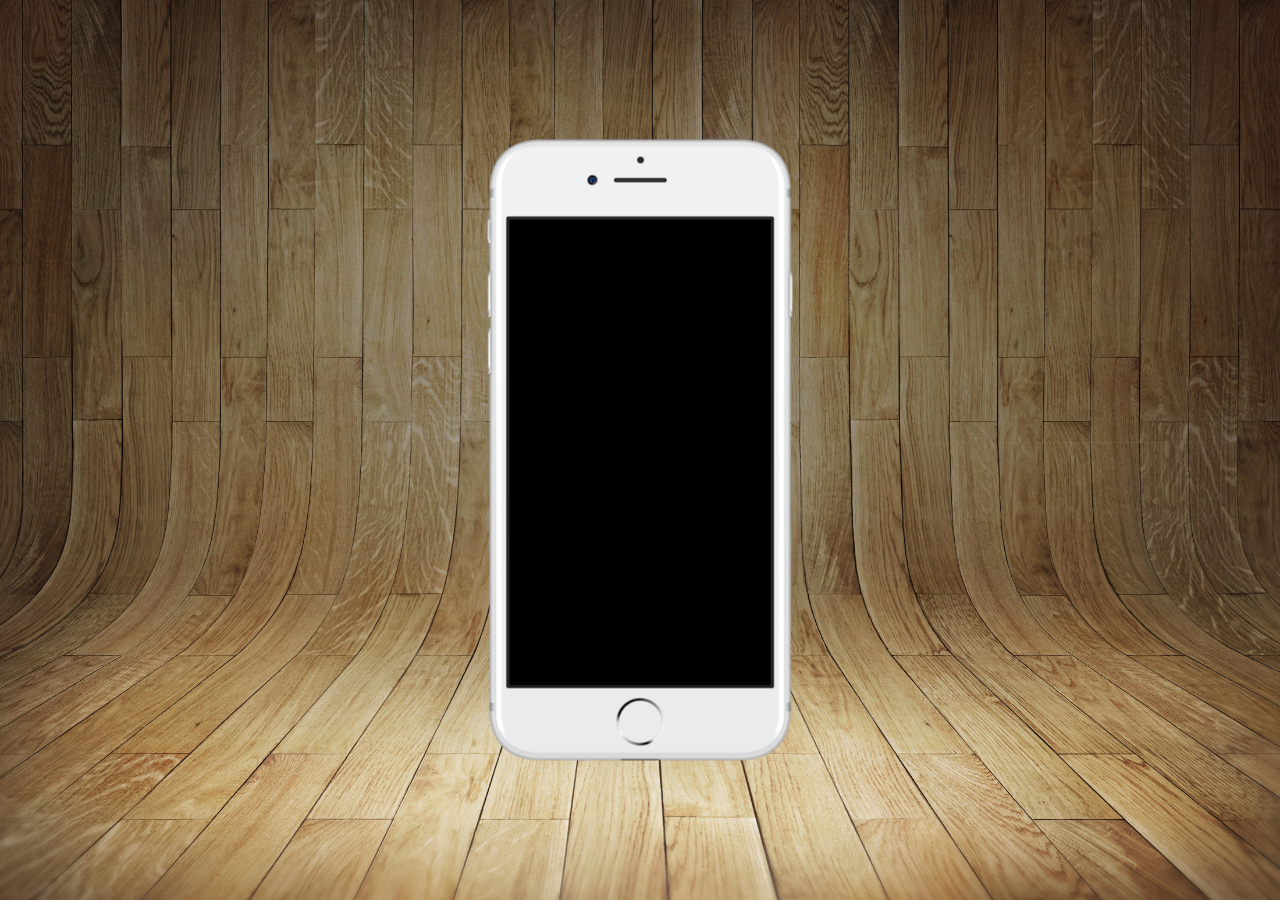
==== index.html @ 4fe1cb7b "criei o projeto e fiz algumas configurações" ====
<!DOCTYPE html>
<html lang="pt-br">
<head>
    <meta charset="UTF-8">
    <meta name="viewport" content="width=device-width, initial-scale=1.0">
    <title>Projeto redes sociais</title>
    <link rel="shortcut icon" href="favicon.ico" type="image/x-icon">
    <link rel="stylesheet" href="estilos/style.css">
</head>
<body>
    <main>
        <section id="telefone">

        </section>
        <section id="redes sociais">

        </section>
    </main>
</body>
</html>
---- estilos/style.css ----
@charset "UTF-8";

* {
    margin: 0;
    padding: 0;
    font-family: Arial, Helvetica, sans-serif;
}

html, body {
    height: 100vh;
    width: 100vw;
}

body{
    background: url(../imagens/fundo-madeira.jpg) no-repeat top center;
    background-attachment: fixed;
    background-size: cover;

}

main{
    height: 100vh;
    position: relative;
}

section#telefone {
 position: absolute;    
 height: 627px;
 width: 311px;
 top: 50%;
 left: 50%;
 transform: translate(-50%, -50%);
 background: url(../imagens/frame-iphone.png) no-repeat center;
}
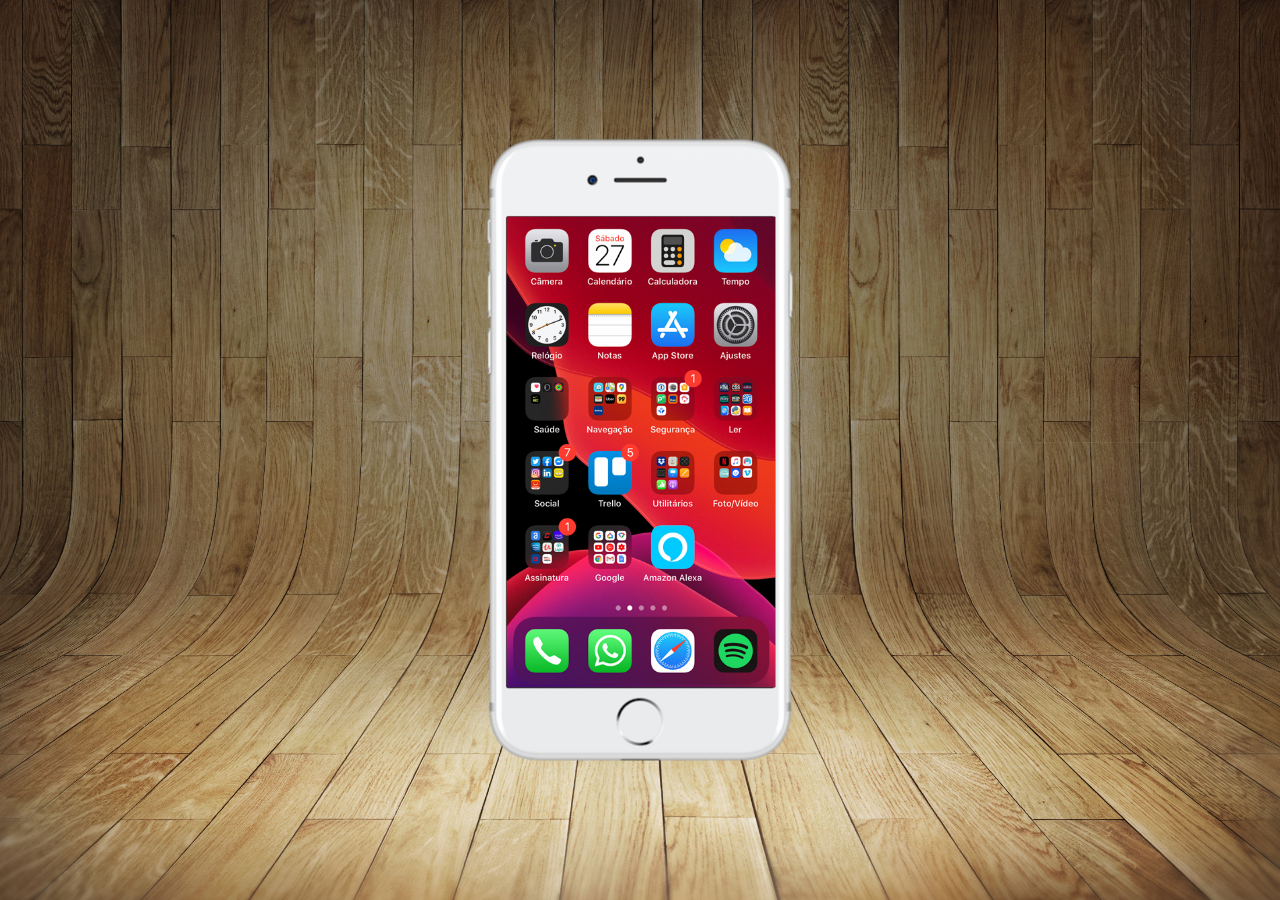
==== commit 3e3623ff: "criei a tela home" ====
--- a/index.html
+++ b/index.html
@@ -10,7 +10,7 @@
 <body>
     <main>
         <section id="telefone">
-
+            <iframe src="home.html" name="tela" id="tela"   frameborder="0"></iframe>
         </section>
         <section id="redes sociais">
 
--- a/estilos/style.css
+++ b/estilos/style.css
@@ -32,3 +32,12 @@
  transform: translate(-50%, -50%);
  background: url(../imagens/frame-iphone.png) no-repeat center;
 }
+
+#tela{
+    position: relative;
+    top: 80px;
+    left: 22px;
+    width: 269px;
+    height: 471px;
+    
+}
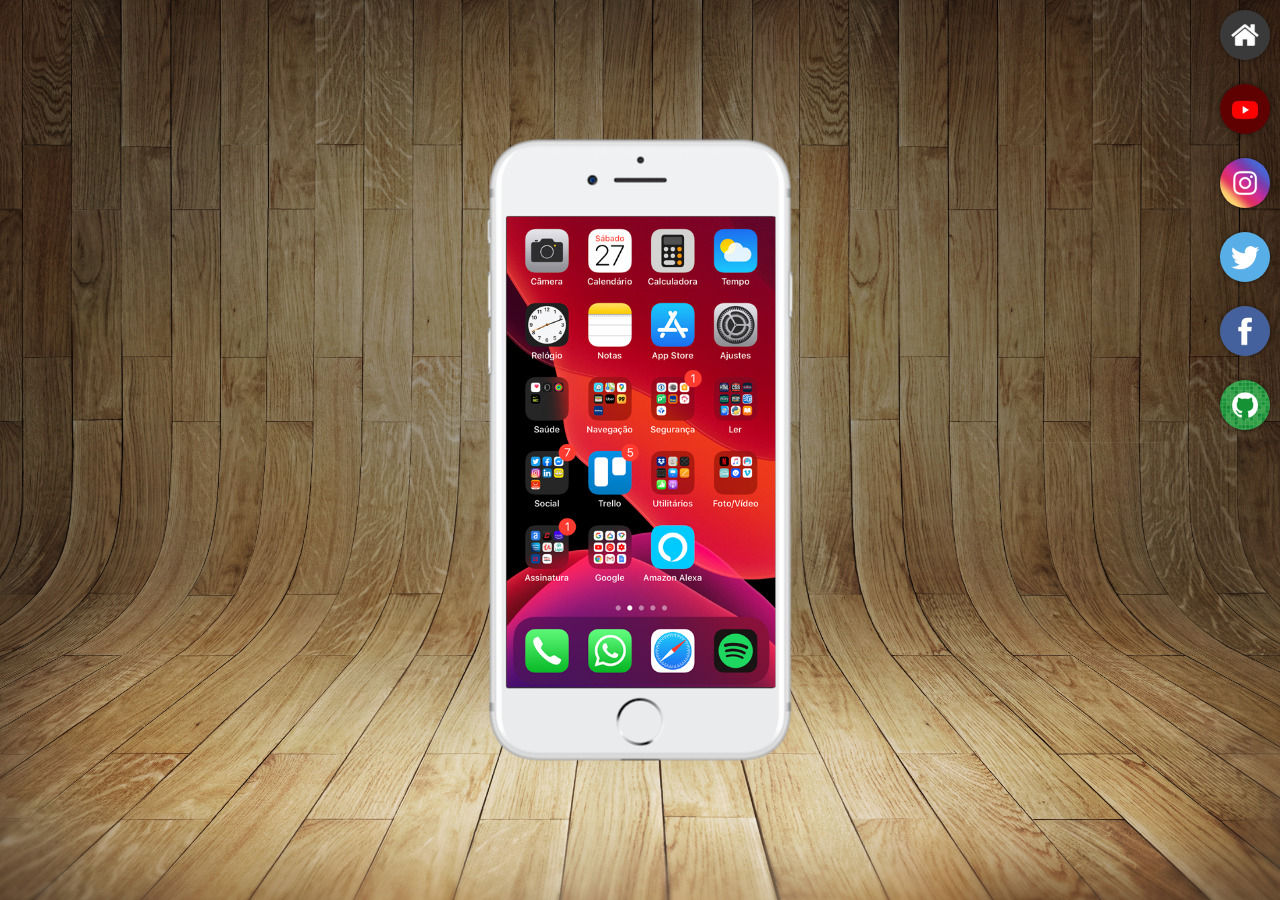
==== commit 0be62e3c: "botões" ====
--- a/index.html
+++ b/index.html
@@ -12,8 +12,14 @@
         <section id="telefone">
             <iframe src="home.html" name="tela" id="tela"   frameborder="0"></iframe>
         </section>
-        <section id="redes sociais">
-
+        <section id="redes-sociais">
+            <a href="#" target="tela"> <img src="imagens/logo-home.jpg" alt="home"></a> <br>
+            <a href="#" target="tela"> <img src="imagens/logo-youtube.jpg" alt="youtube"></a> <br>
+            <a href="#" target="tela"> <img src="imagens/logo-instagram.jpg" alt="instagram"></a> <br>
+            <a href="#" target="tela"> <img src="imagens/logo-twitter.jpg" alt="twitter"></a> <br>
+            <a href="#" target="tela"> <img src="imagens/logo-facebook.jpg" alt="facebook"></a> <br>
+            <a href="#" target="tela"> <img src="imagens/logo-github.jpg" alt="github"></a> <br>
+            
         </section>
     </main>
 </body>
--- a/estilos/style.css
+++ b/estilos/style.css
@@ -4,6 +4,7 @@
     margin: 0;
     padding: 0;
     font-family: Arial, Helvetica, sans-serif;
+    box-sizing: border-box;
 }
 
 html, body {
@@ -39,5 +40,27 @@
     left: 22px;
     width: 269px;
     height: 471px;
-    
+
 }
+
+#redes-sociais img{
+    width: 50px;
+    margin: 10px;
+    border-radius: 50%;
+    box-shadow: 0px 0px 5px rgba(0,0,0,0.5);
+}
+
+#redes-sociais {
+   text-align: right;
+}
+
+#redes-sociais img {
+    transition: transform 0.3s ease;
+}
+#redes-sociais img:hover {
+    transform: scale(1.2);
+    border: 2px solid rgba(255, 255, 255, 0.641);
+    transform: translate(-3px, -3px);
+    box-shadow: 5px 5px 10px rgba(0, 0, 0, 0.641);
+}
+
